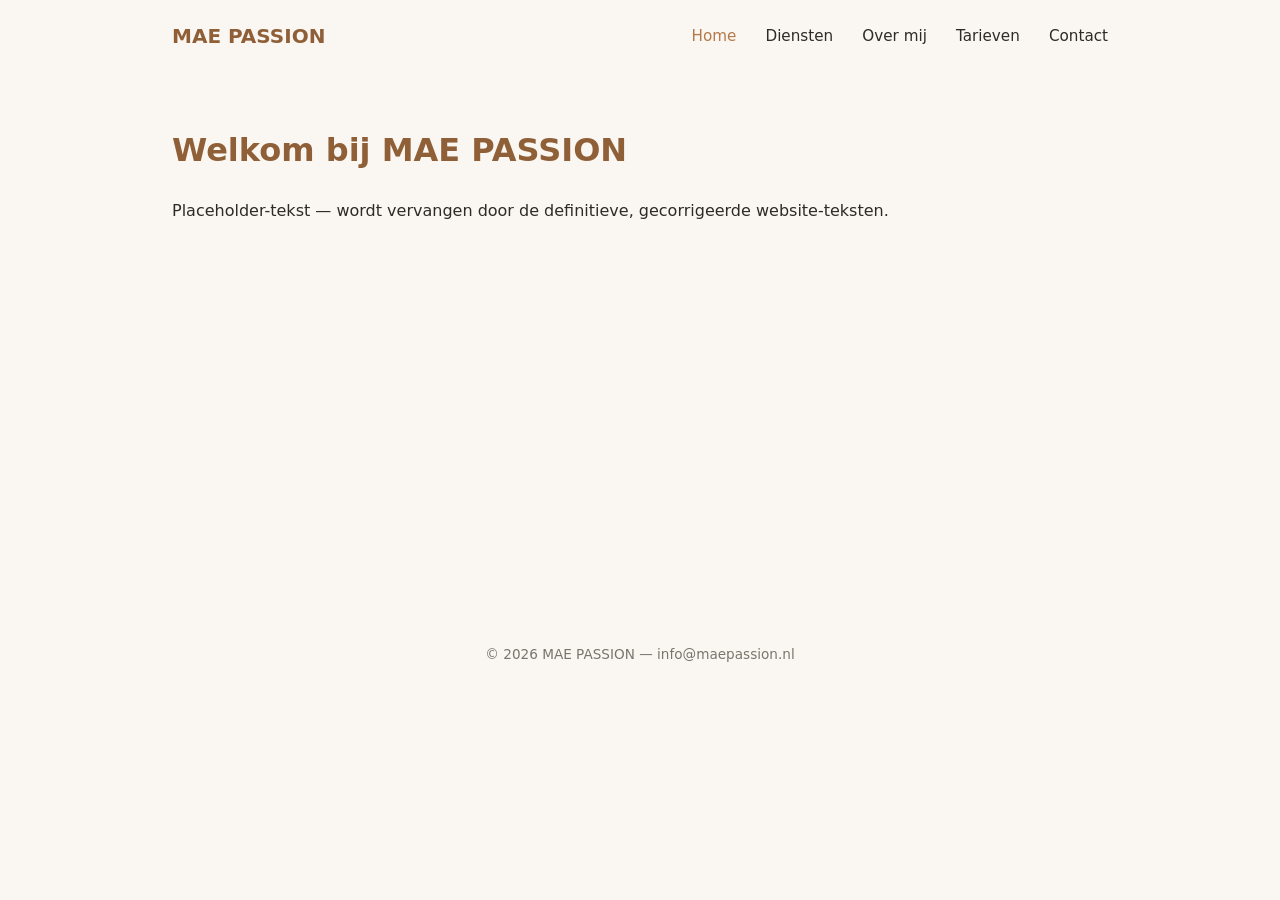
==== index.html @ b7785c4e "Initial scaffold: static site structure, pagina's, contactformulier stub" ====
<!DOCTYPE html>
<html lang="nl">
<head>
  <meta charset="UTF-8">
  <meta name="viewport" content="width=device-width, initial-scale=1.0">
  <title>MAE PASSION — Virtuele Assistente</title>
  <meta name="description" content="MAE PASSION is de virtuele assistente onderneming van Marinka. Ondersteuning op maat voor ondernemers.">
  <link rel="stylesheet" href="css/style.css">
</head>
<body>
  <header>
    <a class="logo" href="index.html">MAE PASSION</a>
    <nav>
      <a href="index.html" aria-current="page">Home</a>
      <a href="diensten.html">Diensten</a>
      <a href="over-mij.html">Over mij</a>
      <a href="tarieven.html">Tarieven</a>
      <a href="contact.html">Contact</a>
    </nav>
  </header>

  <main>
    <h1>Welkom bij MAE PASSION</h1>
    <p>Placeholder-tekst — wordt vervangen door de definitieve, gecorrigeerde website-teksten.</p>
  </main>

  <footer>
    &copy; 2026 MAE PASSION — info@maepassion.nl
  </footer>
</body>
</html>
---- css/style.css ----
:root {
  --color-bg: #faf7f2;
  --color-text: #2e2a26;
  --color-accent: #b5794a;
  --color-accent-dark: #8f5f38;
  --font-body: "Segoe UI", system-ui, sans-serif;
  --max-width: 1000px;
}

* { box-sizing: border-box; }

body {
  margin: 0;
  font-family: var(--font-body);
  background: var(--color-bg);
  color: var(--color-text);
  line-height: 1.6;
}

header {
  display: flex;
  justify-content: space-between;
  align-items: center;
  padding: 1.25rem 2rem;
  max-width: var(--max-width);
  margin: 0 auto;
}

header .logo {
  font-weight: 700;
  font-size: 1.25rem;
  color: var(--color-accent-dark);
  text-decoration: none;
}

nav a {
  margin-left: 1.5rem;
  color: var(--color-text);
  text-decoration: none;
  font-size: 0.95rem;
}

nav a:hover,
nav a[aria-current="page"] {
  color: var(--color-accent);
}

main {
  max-width: var(--max-width);
  margin: 0 auto;
  padding: 2rem;
  min-height: 60vh;
}

h1 {
  color: var(--color-accent-dark);
}

footer {
  text-align: center;
  padding: 2rem;
  font-size: 0.85rem;
  color: #7a746c;
}

form {
  display: grid;
  gap: 1rem;
  max-width: 480px;
}

label { font-weight: 600; }

input, textarea {
  padding: 0.6rem;
  border: 1px solid #ccc4b8;
  border-radius: 4px;
  font-family: inherit;
}

button {
  background: var(--color-accent);
  color: white;
  border: none;
  padding: 0.7rem 1.4rem;
  border-radius: 4px;
  cursor: pointer;
  font-size: 1rem;
}

button:hover { background: var(--color-accent-dark); }
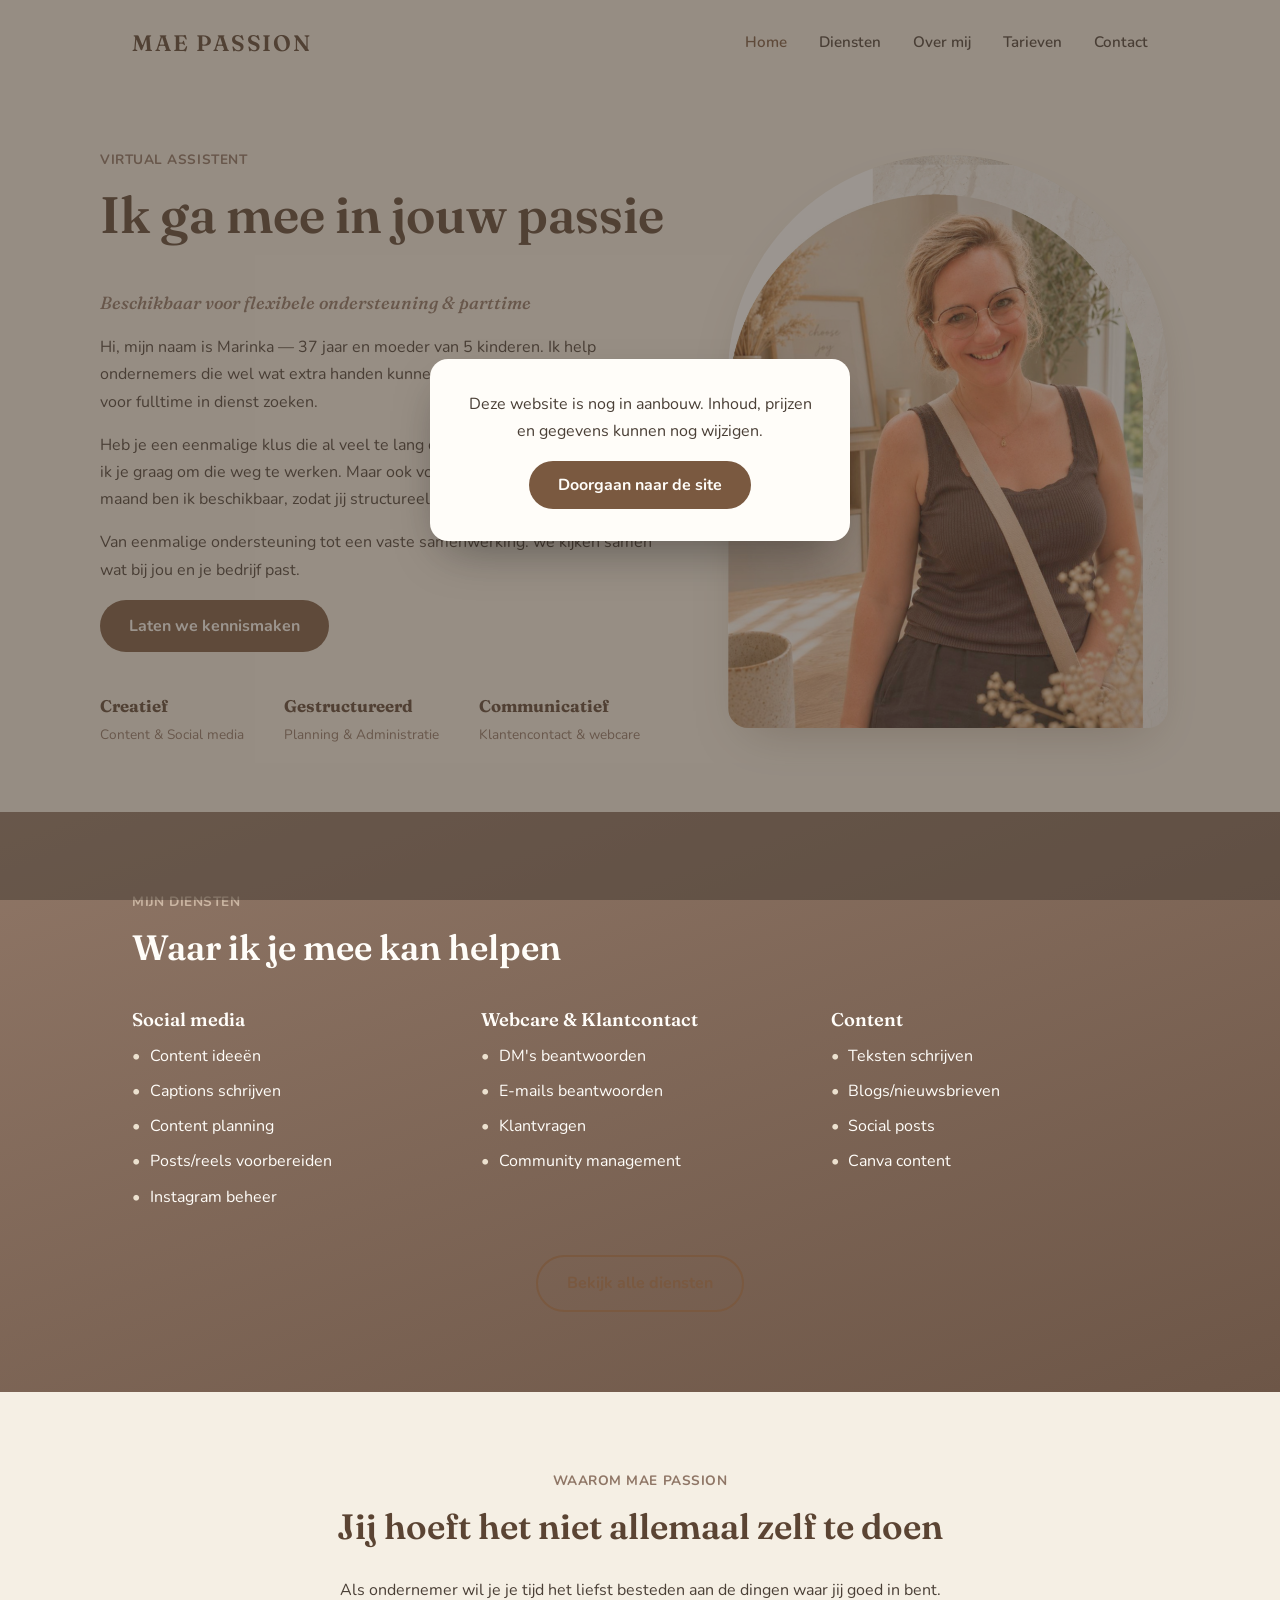
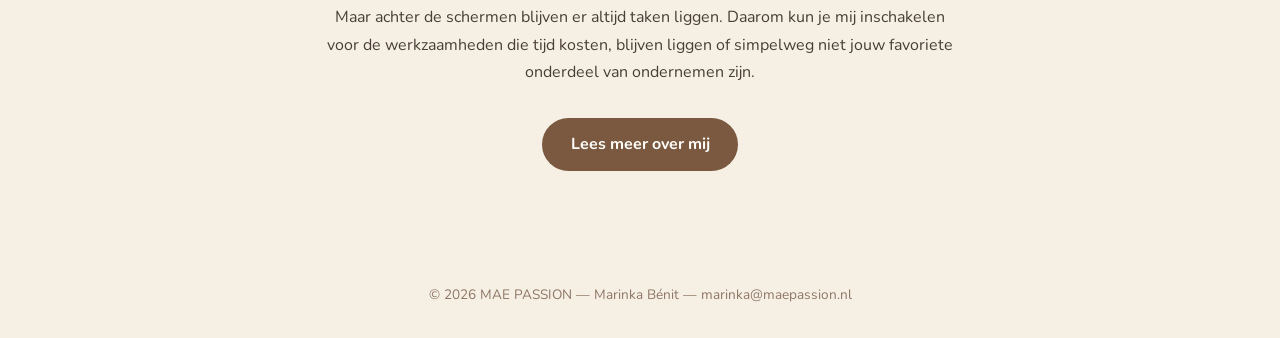
==== commit 3b6ab84f: "Nieuw design + echte content uit portfolio, profielfoto, in-aanbouw melding" ====
--- a/index.html
+++ b/index.html
@@ -3,13 +3,13 @@
 <head>
   <meta charset="UTF-8">
   <meta name="viewport" content="width=device-width, initial-scale=1.0">
-  <title>MAE PASSION — Virtuele Assistente</title>
-  <meta name="description" content="MAE PASSION is de virtuele assistente onderneming van Marinka. Ondersteuning op maat voor ondernemers.">
+  <title>MAE PASSION — Virtual Assistant</title>
+  <meta name="description" content="MAE PASSION is de virtual assistant onderneming van Marinka Bénit. Flexibele ondersteuning bij social media, content, communicatie en planning.">
   <link rel="stylesheet" href="css/style.css">
 </head>
 <body>
   <header>
-    <a class="logo" href="index.html">MAE PASSION</a>
+    <a class="logo" href="index.html">Mae Passion</a>
     <nav>
       <a href="index.html" aria-current="page">Home</a>
       <a href="diensten.html">Diensten</a>
@@ -20,12 +20,93 @@
   </header>
 
   <main>
-    <h1>Welkom bij MAE PASSION</h1>
-    <p>Placeholder-tekst — wordt vervangen door de definitieve, gecorrigeerde website-teksten.</p>
+    <section class="hero wrap">
+      <div class="hero-grid">
+        <div>
+          <p class="tag">Virtual assistent</p>
+          <h1>Ik ga mee in jouw passie</h1>
+          <p class="eyebrow">Beschikbaar voor flexibele ondersteuning &amp; parttime</p>
+
+          <p>Hi, mijn naam is Marinka — 37 jaar en moeder van 5 kinderen. Ik help ondernemers die wel wat extra handen kunnen gebruiken, maar niet iemand voor fulltime in dienst zoeken.</p>
+          <p>Heb je een eenmalige klus die al veel te lang op je to-do lijst staat? Dan help ik je graag om die weg te werken. Maar ook voor een aantal uren per week of maand ben ik beschikbaar, zodat jij structureel taken kunt uitbesteden.</p>
+          <p>Van eenmalige ondersteuning tot een vaste samenwerking: we kijken samen wat bij jou en je bedrijf past.</p>
+
+          <p><a class="btn" href="contact.html">Laten we kennismaken</a></p>
+
+          <div class="pillars">
+            <div class="pillar">
+              <strong>Creatief</strong>
+              <span>Content &amp; Social media</span>
+            </div>
+            <div class="pillar">
+              <strong>Gestructureerd</strong>
+              <span>Planning &amp; Administratie</span>
+            </div>
+            <div class="pillar">
+              <strong>Communicatief</strong>
+              <span>Klantencontact &amp; webcare</span>
+            </div>
+          </div>
+        </div>
+
+        <div class="hero-photo">
+          <img src="images/marinka.jpg" alt="Marinka Bénit, oprichter van MAE PASSION">
+        </div>
+      </div>
+    </section>
+
+    <section class="section-dark">
+      <div class="wrap">
+        <p class="tag">Mijn diensten</p>
+        <h2>Waar ik je mee kan helpen</h2>
+        <div class="grid-3">
+          <div class="service-card">
+            <h3>Social media</h3>
+            <ul>
+              <li>Content ideeën</li>
+              <li>Captions schrijven</li>
+              <li>Content planning</li>
+              <li>Posts/reels voorbereiden</li>
+              <li>Instagram beheer</li>
+            </ul>
+          </div>
+          <div class="service-card">
+            <h3>Webcare &amp; Klantcontact</h3>
+            <ul>
+              <li>DM's beantwoorden</li>
+              <li>E-mails beantwoorden</li>
+              <li>Klantvragen</li>
+              <li>Community management</li>
+            </ul>
+          </div>
+          <div class="service-card">
+            <h3>Content</h3>
+            <ul>
+              <li>Teksten schrijven</li>
+              <li>Blogs/nieuwsbrieven</li>
+              <li>Social posts</li>
+              <li>Canva content</li>
+            </ul>
+          </div>
+        </div>
+        <p class="center" style="margin-top:2.5rem;"><a class="btn-outline btn" href="diensten.html">Bekijk alle diensten</a></p>
+      </div>
+    </section>
+
+    <section class="section">
+      <div class="wrap center">
+        <p class="tag">Waarom Mae Passion</p>
+        <h2>Jij hoeft het niet allemaal zelf te doen</h2>
+        <p style="max-width:640px; margin:1rem auto 0;">Als ondernemer wil je je tijd het liefst besteden aan de dingen waar jij goed in bent. Maar achter de schermen blijven er altijd taken liggen. Daarom kun je mij inschakelen voor de werkzaamheden die tijd kosten, blijven liggen of simpelweg niet jouw favoriete onderdeel van ondernemen zijn.</p>
+        <p style="margin-top:2rem;"><a class="btn" href="over-mij.html">Lees meer over mij</a></p>
+      </div>
+    </section>
   </main>
 
   <footer>
-    &copy; 2026 MAE PASSION — info@maepassion.nl
+    &copy; 2026 MAE PASSION — Marinka Bénit — marinka@maepassion.nl
   </footer>
+
+  <script src="js/notice.js"></script>
 </body>
 </html>
--- a/css/style.css
+++ b/css/style.css
@@ -1,91 +1,422 @@
+@import url('https://fonts.googleapis.com/css2?family=Fraunces:ital,opsz,wght@0,9..144,400;0,9..144,500;0,9..144,600;1,9..144,500&family=Nunito:wght@400;600;700;800&display=swap');
+
 :root {
-  --color-bg: #faf7f2;
-  --color-text: #2e2a26;
-  --color-accent: #b5794a;
-  --color-accent-dark: #8f5f38;
-  --font-body: "Segoe UI", system-ui, sans-serif;
-  --max-width: 1000px;
+  --cream: #f5efe4;
+  --cream-alt: #ece1cf;
+  --mauve-dark: #6d5647;
+  --mauve-mid: #8f7666;
+  --mauve-soft: #cbb6a3;
+  --brown-text: #7a5940;
+  --brown-deep: #5b4433;
+  --ink: #4a3f36;
+  --white: #fffdf9;
+  --border-dash: #a8785a;
+  --max-width: 1080px;
+
+  --font-display: "Fraunces", Georgia, serif;
+  --font-body: "Nunito", "Segoe UI", system-ui, sans-serif;
 }
 
 * { box-sizing: border-box; }
+
+html { scroll-behavior: smooth; }
 
 body {
   margin: 0;
   font-family: var(--font-body);
-  background: var(--color-bg);
-  color: var(--color-text);
-  line-height: 1.6;
-}
-
+  background: var(--cream);
+  color: var(--ink);
+  line-height: 1.7;
+  font-size: 16px;
+}
+
+img { max-width: 100%; display: block; }
+
+.wrap {
+  max-width: var(--max-width);
+  margin: 0 auto;
+  padding: 0 2rem;
+}
+
+/* Header / nav */
 header {
   display: flex;
   justify-content: space-between;
   align-items: center;
-  padding: 1.25rem 2rem;
+  padding: 1.5rem 2rem;
   max-width: var(--max-width);
   margin: 0 auto;
 }
 
 header .logo {
-  font-weight: 700;
-  font-size: 1.25rem;
-  color: var(--color-accent-dark);
+  font-family: var(--font-display);
+  font-weight: 600;
+  font-size: 1.4rem;
+  letter-spacing: 0.08em;
+  color: var(--brown-deep);
   text-decoration: none;
+  text-transform: uppercase;
 }
 
 nav a {
-  margin-left: 1.5rem;
-  color: var(--color-text);
+  margin-left: 1.75rem;
+  color: var(--ink);
   text-decoration: none;
   font-size: 0.95rem;
+  font-weight: 600;
 }
 
 nav a:hover,
 nav a[aria-current="page"] {
-  color: var(--color-accent);
-}
-
-main {
-  max-width: var(--max-width);
+  color: var(--brown-text);
+}
+
+/* Headings */
+h1, h2, h3 {
+  font-family: var(--font-display);
+  color: var(--brown-deep);
+  font-weight: 600;
+  line-height: 1.2;
+  margin-top: 0;
+}
+
+h1 { font-size: clamp(2.2rem, 5vw, 3.2rem); }
+h2 { font-size: clamp(1.6rem, 3vw, 2.2rem); }
+
+.eyebrow {
+  font-family: var(--font-display);
+  font-style: italic;
+  font-weight: 500;
+  color: var(--mauve-mid);
+  font-size: 1.1rem;
+  margin: 0 0 0.25rem;
+}
+
+.tag {
+  font-size: 0.85rem;
+  font-weight: 700;
+  letter-spacing: 0.04em;
+  text-transform: uppercase;
+  color: var(--mauve-mid);
+}
+
+/* Hero */
+.hero {
+  padding: 3rem 0 4rem;
+}
+
+.hero-grid {
+  display: grid;
+  grid-template-columns: 1.1fr 0.9fr;
+  gap: 3rem;
+  align-items: center;
+}
+
+@media (max-width: 800px) {
+  .hero-grid { grid-template-columns: 1fr; }
+}
+
+.hero-photo {
+  border-radius: 260px 260px 24px 24px;
+  overflow: hidden;
+  box-shadow: 0 20px 50px -20px rgba(90, 65, 45, 0.35);
+  aspect-ratio: 1680 / 2187;
+  background: var(--cream-alt);
+  max-width: 440px;
   margin: 0 auto;
-  padding: 2rem;
-  min-height: 60vh;
-}
-
-h1 {
-  color: var(--color-accent-dark);
-}
+}
+
+.hero-photo img {
+  width: 100%;
+  height: 100%;
+  object-fit: cover;
+  object-position: center 15%;
+}
+
+.pillars {
+  display: flex;
+  gap: 2.5rem;
+  margin-top: 2.5rem;
+  flex-wrap: wrap;
+}
+
+.pillar strong {
+  display: block;
+  font-family: var(--font-display);
+  color: var(--brown-deep);
+  font-size: 1.05rem;
+}
+
+.pillar span {
+  font-size: 0.85rem;
+  color: var(--mauve-mid);
+}
+
+/* Buttons */
+.btn {
+  display: inline-block;
+  background: var(--brown-text);
+  color: var(--white);
+  border: none;
+  padding: 0.8rem 1.8rem;
+  border-radius: 999px;
+  cursor: pointer;
+  font-size: 1rem;
+  font-weight: 700;
+  font-family: var(--font-body);
+  text-decoration: none;
+  transition: background 0.2s ease;
+}
+
+.btn:hover { background: var(--brown-deep); }
+
+.btn-outline {
+  background: transparent;
+  border: 2px solid var(--brown-text);
+  color: var(--brown-text);
+}
+
+.btn-outline:hover { background: var(--brown-text); color: var(--white); }
+
+/* Dark section */
+.section-dark {
+  background: linear-gradient(160deg, var(--mauve-mid), var(--mauve-dark));
+  color: var(--white);
+  padding: 4rem 0;
+}
+
+.section-dark h2, .section-dark h3 { color: var(--white); }
+.section-dark .tag { color: var(--mauve-soft); }
+
+.section {
+  padding: 4rem 0;
+}
+
+.section-alt { background: var(--cream-alt); }
+
+/* Cards grid */
+.grid-3 {
+  display: grid;
+  grid-template-columns: repeat(3, 1fr);
+  gap: 2rem;
+  margin-top: 2.5rem;
+}
+
+@media (max-width: 800px) {
+  .grid-3 { grid-template-columns: 1fr; }
+}
+
+.service-card h3 { font-size: 1.15rem; margin-bottom: 0.5rem; }
+
+.service-card ul {
+  list-style: none;
+  padding: 0;
+  margin: 0;
+}
+
+.service-card li {
+  padding: 0.25rem 0;
+  padding-left: 1.1rem;
+  position: relative;
+}
+
+.service-card li::before {
+  content: "•";
+  position: absolute;
+  left: 0;
+  color: var(--border-dash);
+}
+
+.section-dark .service-card li::before { color: var(--cream-alt); }
+
+/* Pricing */
+.price-card {
+  border: 2px dashed var(--border-dash);
+  border-radius: 18px;
+  padding: 2rem 1.5rem;
+  text-align: center;
+  background: var(--white);
+}
+
+.amount {
+  font-family: var(--font-display);
+  font-size: 2rem;
+  color: var(--brown-deep);
+  margin: 0.5rem 0;
+}
+
+.price-card .rate {
+  color: var(--mauve-mid);
+  font-size: 0.9rem;
+  margin-top: 0.75rem;
+}
+
+.price-highlight {
+  background: var(--white);
+  border-radius: 24px;
+  padding: 2.5rem;
+  text-align: center;
+  margin-bottom: 2.5rem;
+}
+
+/* Steps */
+.steps {
+  display: grid;
+  grid-template-columns: repeat(4, 1fr);
+  gap: 1.5rem;
+  margin-top: 2.5rem;
+}
+
+@media (max-width: 800px) {
+  .steps { grid-template-columns: 1fr 1fr; }
+}
+
+.step .num {
+  font-family: var(--font-display);
+  font-size: 1.8rem;
+  color: var(--mauve-soft);
+}
+
+.step strong {
+  display: block;
+  color: var(--brown-deep);
+  margin-bottom: 0.3rem;
+}
+
+/* Traits list */
+.traits {
+  display: grid;
+  grid-template-columns: 1fr 1fr;
+  gap: 1.25rem 3rem;
+  margin-top: 2rem;
+}
+
+@media (max-width: 700px) {
+  .traits { grid-template-columns: 1fr; }
+}
+
+.traits strong { color: var(--brown-deep); }
+
+.badge-circle {
+  width: 190px;
+  height: 190px;
+  border-radius: 50%;
+  background: var(--cream-alt);
+  border: 1px solid var(--mauve-soft);
+  display: flex;
+  align-items: center;
+  justify-content: center;
+  text-align: center;
+  margin: 0 auto 2.5rem;
+  padding: 1rem;
+}
+
+.badge-circle span {
+  font-family: var(--font-display);
+  font-style: italic;
+  color: var(--brown-deep);
+  font-size: 1.15rem;
+}
+
+/* Stats */
+.stats {
+  display: flex;
+  gap: 3rem;
+  margin: 2rem 0;
+  flex-wrap: wrap;
+}
+
+.stat .num {
+  font-family: var(--font-display);
+  font-size: 2rem;
+  color: var(--brown-deep);
+}
+
+.stat span { color: var(--mauve-mid); font-size: 0.9rem; }
+
+/* Footer / contact */
+.contact-section {
+  text-align: center;
+  padding: 4rem 0 2rem;
+}
+
+.contact-links {
+  display: flex;
+  justify-content: center;
+  gap: 2rem;
+  flex-wrap: wrap;
+  margin: 1.5rem 0 2.5rem;
+  font-weight: 700;
+}
+
+.contact-links a { color: var(--brown-text); text-decoration: none; }
+.contact-links a:hover { text-decoration: underline; }
 
 footer {
   text-align: center;
   padding: 2rem;
   font-size: 0.85rem;
-  color: #7a746c;
-}
-
+  color: var(--mauve-mid);
+}
+
+/* Form */
 form {
   display: grid;
-  gap: 1rem;
-  max-width: 480px;
-}
-
-label { font-weight: 600; }
+  gap: 1.1rem;
+  max-width: 520px;
+  margin: 2rem auto 0;
+  text-align: left;
+}
+
+label { font-weight: 700; color: var(--brown-deep); }
 
 input, textarea {
-  padding: 0.6rem;
-  border: 1px solid #ccc4b8;
-  border-radius: 4px;
+  padding: 0.7rem 0.9rem;
+  border: 1px solid var(--mauve-soft);
+  border-radius: 10px;
   font-family: inherit;
-}
-
-button {
-  background: var(--color-accent);
-  color: white;
-  border: none;
-  padding: 0.7rem 1.4rem;
-  border-radius: 4px;
-  cursor: pointer;
   font-size: 1rem;
-}
-
-button:hover { background: var(--color-accent-dark); }
+  background: var(--white);
+}
+
+input:focus, textarea:focus {
+  outline: 2px solid var(--brown-text);
+  outline-offset: 1px;
+}
+
+#form-status { color: var(--mauve-mid); min-height: 1.2em; }
+
+.note {
+  font-size: 0.85rem;
+  color: var(--mauve-mid);
+  text-align: center;
+  margin-top: 1.5rem;
+}
+
+.center { text-align: center; }
+
+/* In-aanbouw melding */
+.mp-notice-overlay {
+  position: fixed;
+  inset: 0;
+  background: rgba(74, 63, 54, 0.55);
+  display: flex;
+  align-items: center;
+  justify-content: center;
+  padding: 1.5rem;
+  z-index: 1000;
+}
+
+.mp-notice {
+  background: var(--white);
+  border-radius: 18px;
+  padding: 2rem;
+  max-width: 420px;
+  text-align: center;
+  box-shadow: 0 20px 50px -15px rgba(0, 0, 0, 0.4);
+}
+
+.mp-notice p {
+  margin-top: 0;
+  color: var(--ink);
+}
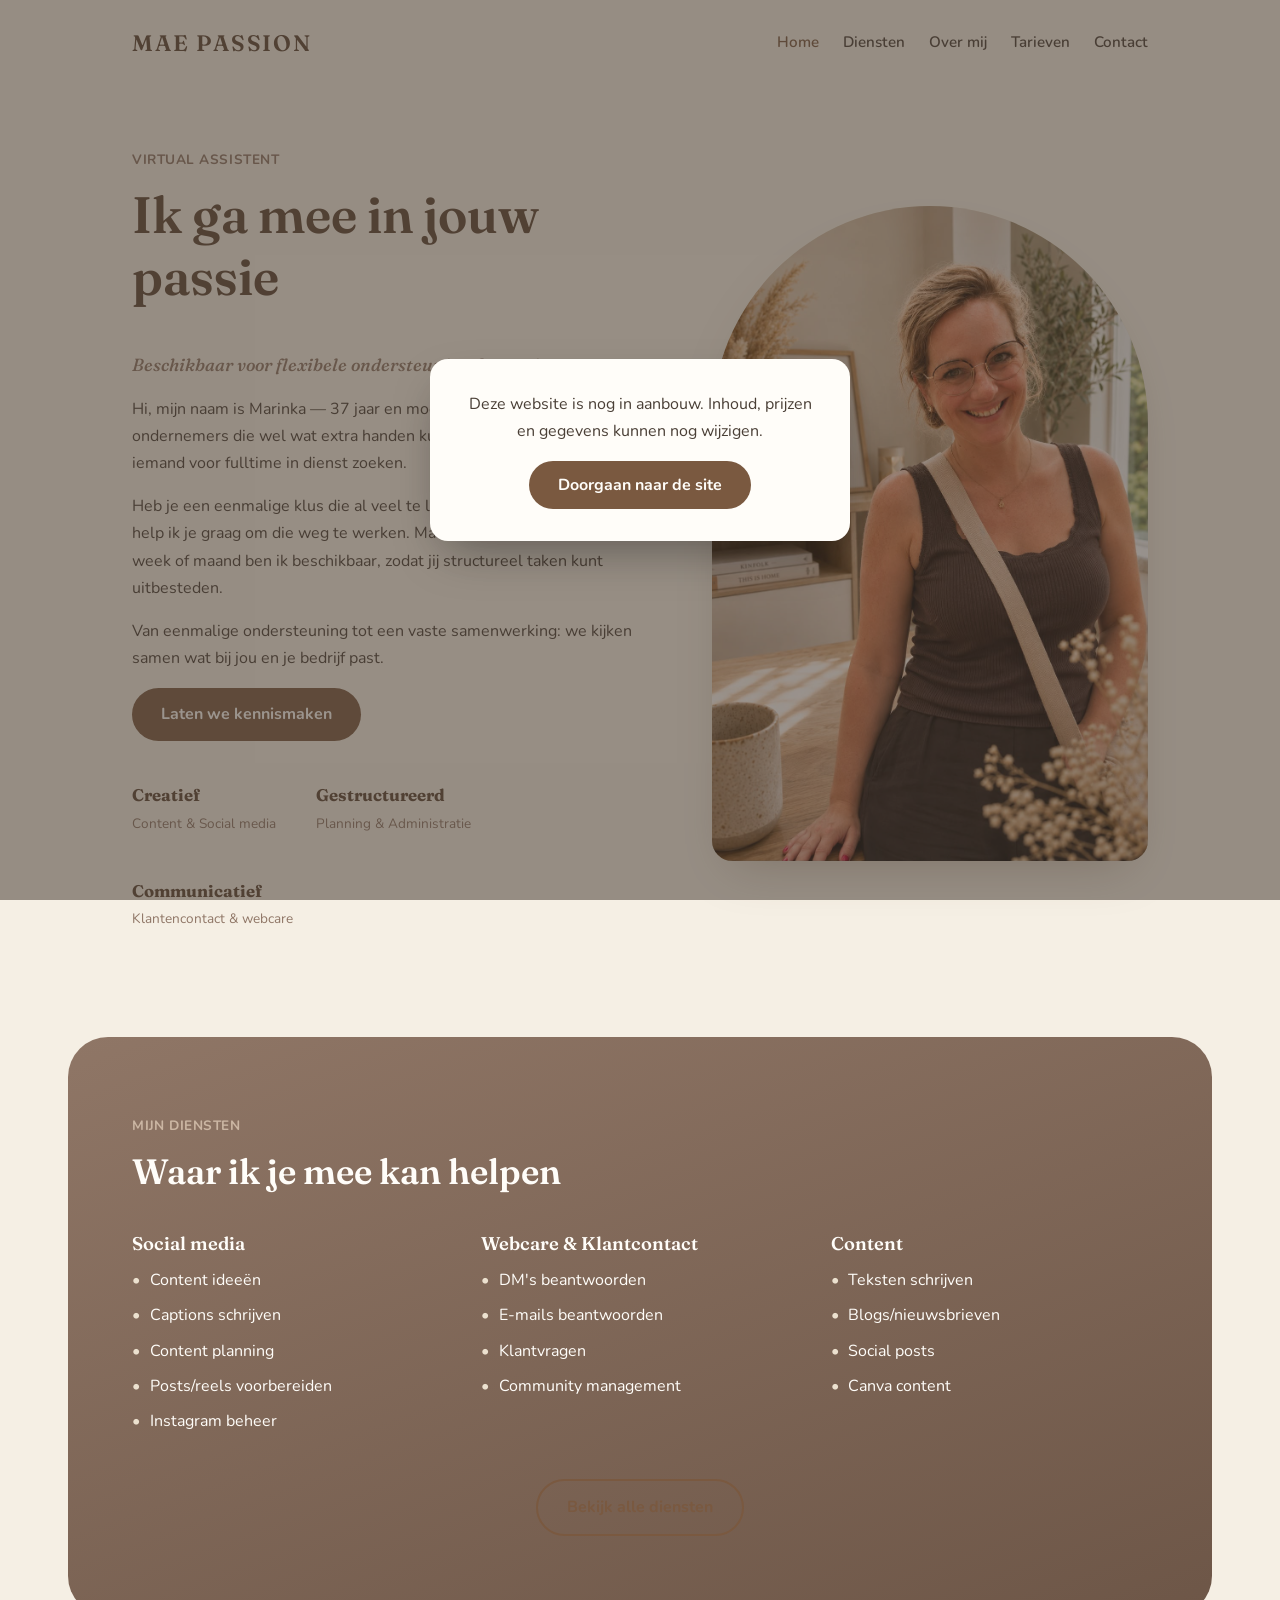
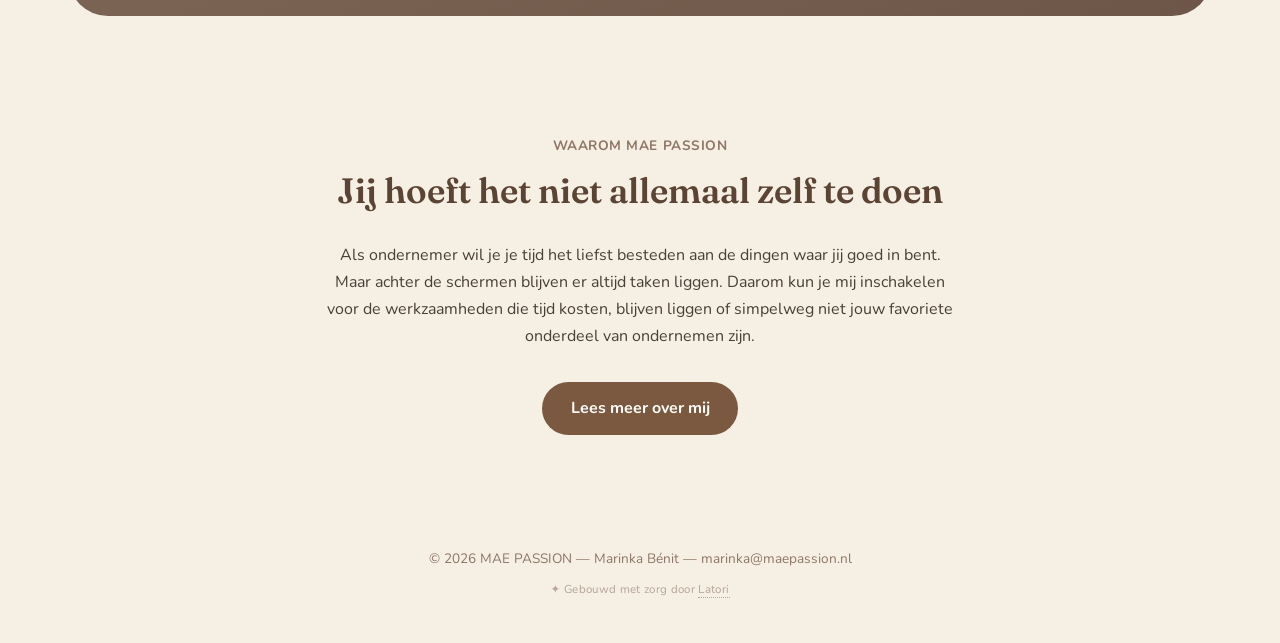
==== commit 6625fde3: "Subtiele 'Gebouwd door Latori' credit in de footer" ====
--- a/index.html
+++ b/index.html
@@ -105,6 +105,7 @@
 
   <footer>
     &copy; 2026 MAE PASSION — Marinka Bénit — marinka@maepassion.nl
+    <p class="credit">✦ Gebouwd met zorg door <a href="https://latori.nl" target="_blank" rel="noopener">Latori</a></p>
   </footer>
 
   <script src="js/notice.js"></script>
--- a/css/style.css
+++ b/css/style.css
@@ -43,6 +43,8 @@
   display: flex;
   justify-content: space-between;
   align-items: center;
+  flex-wrap: wrap;
+  gap: 0.75rem 1.5rem;
   padding: 1.5rem 2rem;
   max-width: var(--max-width);
   margin: 0 auto;
@@ -58,12 +60,32 @@
   text-transform: uppercase;
 }
 
+nav {
+  display: flex;
+  flex-wrap: wrap;
+  gap: 0.5rem 1.5rem;
+}
+
 nav a {
-  margin-left: 1.75rem;
   color: var(--ink);
   text-decoration: none;
   font-size: 0.95rem;
   font-weight: 600;
+  white-space: nowrap;
+}
+
+@media (max-width: 640px) {
+  header {
+    justify-content: center;
+    text-align: center;
+    row-gap: 1.1rem;
+    margin-bottom: 1rem;
+  }
+
+  nav {
+    justify-content: center;
+    row-gap: 0.75rem;
+  }
 }
 
 nav a:hover,
@@ -102,7 +124,8 @@
 
 /* Hero */
 .hero {
-  padding: 3rem 0 4rem;
+  padding-top: 3rem;
+  padding-bottom: 4rem;
 }
 
 .hero-grid {
@@ -120,7 +143,7 @@
   border-radius: 260px 260px 24px 24px;
   overflow: hidden;
   box-shadow: 0 20px 50px -20px rgba(90, 65, 45, 0.35);
-  aspect-ratio: 1680 / 2187;
+  aspect-ratio: 1023 / 1537;
   background: var(--cream-alt);
   max-width: 440px;
   margin: 0 auto;
@@ -182,7 +205,18 @@
 .section-dark {
   background: linear-gradient(160deg, var(--mauve-mid), var(--mauve-dark));
   color: var(--white);
-  padding: 4rem 0;
+  padding: 3rem 0;
+  border-radius: 28px;
+  margin: 2rem 1rem;
+}
+
+@media (min-width: 900px) {
+  .section-dark {
+    padding: 4rem 0;
+    border-radius: 40px;
+    max-width: calc(var(--max-width) + 4rem);
+    margin: 2.5rem auto;
+  }
 }
 
 .section-dark h2, .section-dark h3 { color: var(--white); }
@@ -337,20 +371,37 @@
 /* Footer / contact */
 .contact-section {
   text-align: center;
-  padding: 4rem 0 2rem;
+  padding-top: 4rem;
+  padding-bottom: 2rem;
 }
 
 .contact-links {
   display: flex;
-  justify-content: center;
-  gap: 2rem;
-  flex-wrap: wrap;
+  flex-direction: column;
+  align-items: center;
+  gap: 1rem;
   margin: 1.5rem 0 2.5rem;
   font-weight: 700;
 }
 
-.contact-links a { color: var(--brown-text); text-decoration: none; }
+.contact-links a {
+  display: inline-flex;
+  align-items: center;
+  gap: 0.5rem;
+  color: var(--brown-text);
+  text-decoration: none;
+}
+
 .contact-links a:hover { text-decoration: underline; }
+
+@media (min-width: 640px) {
+  .contact-links {
+    flex-direction: row;
+    justify-content: center;
+    flex-wrap: wrap;
+    gap: 2rem;
+  }
+}
 
 footer {
   text-align: center;
@@ -358,6 +409,22 @@
   font-size: 0.85rem;
   color: var(--mauve-mid);
 }
+
+.credit {
+  margin-top: 0.6rem;
+  font-size: 0.72rem;
+  letter-spacing: 0.03em;
+  opacity: 0.6;
+}
+
+.credit a {
+  color: inherit;
+  text-decoration: none;
+  border-bottom: 1px dotted currentColor;
+  transition: opacity 0.2s ease;
+}
+
+.credit a:hover { opacity: 0.85; }
 
 /* Form */
 form {
@@ -368,9 +435,16 @@
   text-align: left;
 }
 
+form > div {
+  display: flex;
+  flex-direction: column;
+  gap: 0.4rem;
+}
+
 label { font-weight: 700; color: var(--brown-deep); }
 
 input, textarea {
+  width: 100%;
   padding: 0.7rem 0.9rem;
   border: 1px solid var(--mauve-soft);
   border-radius: 10px;
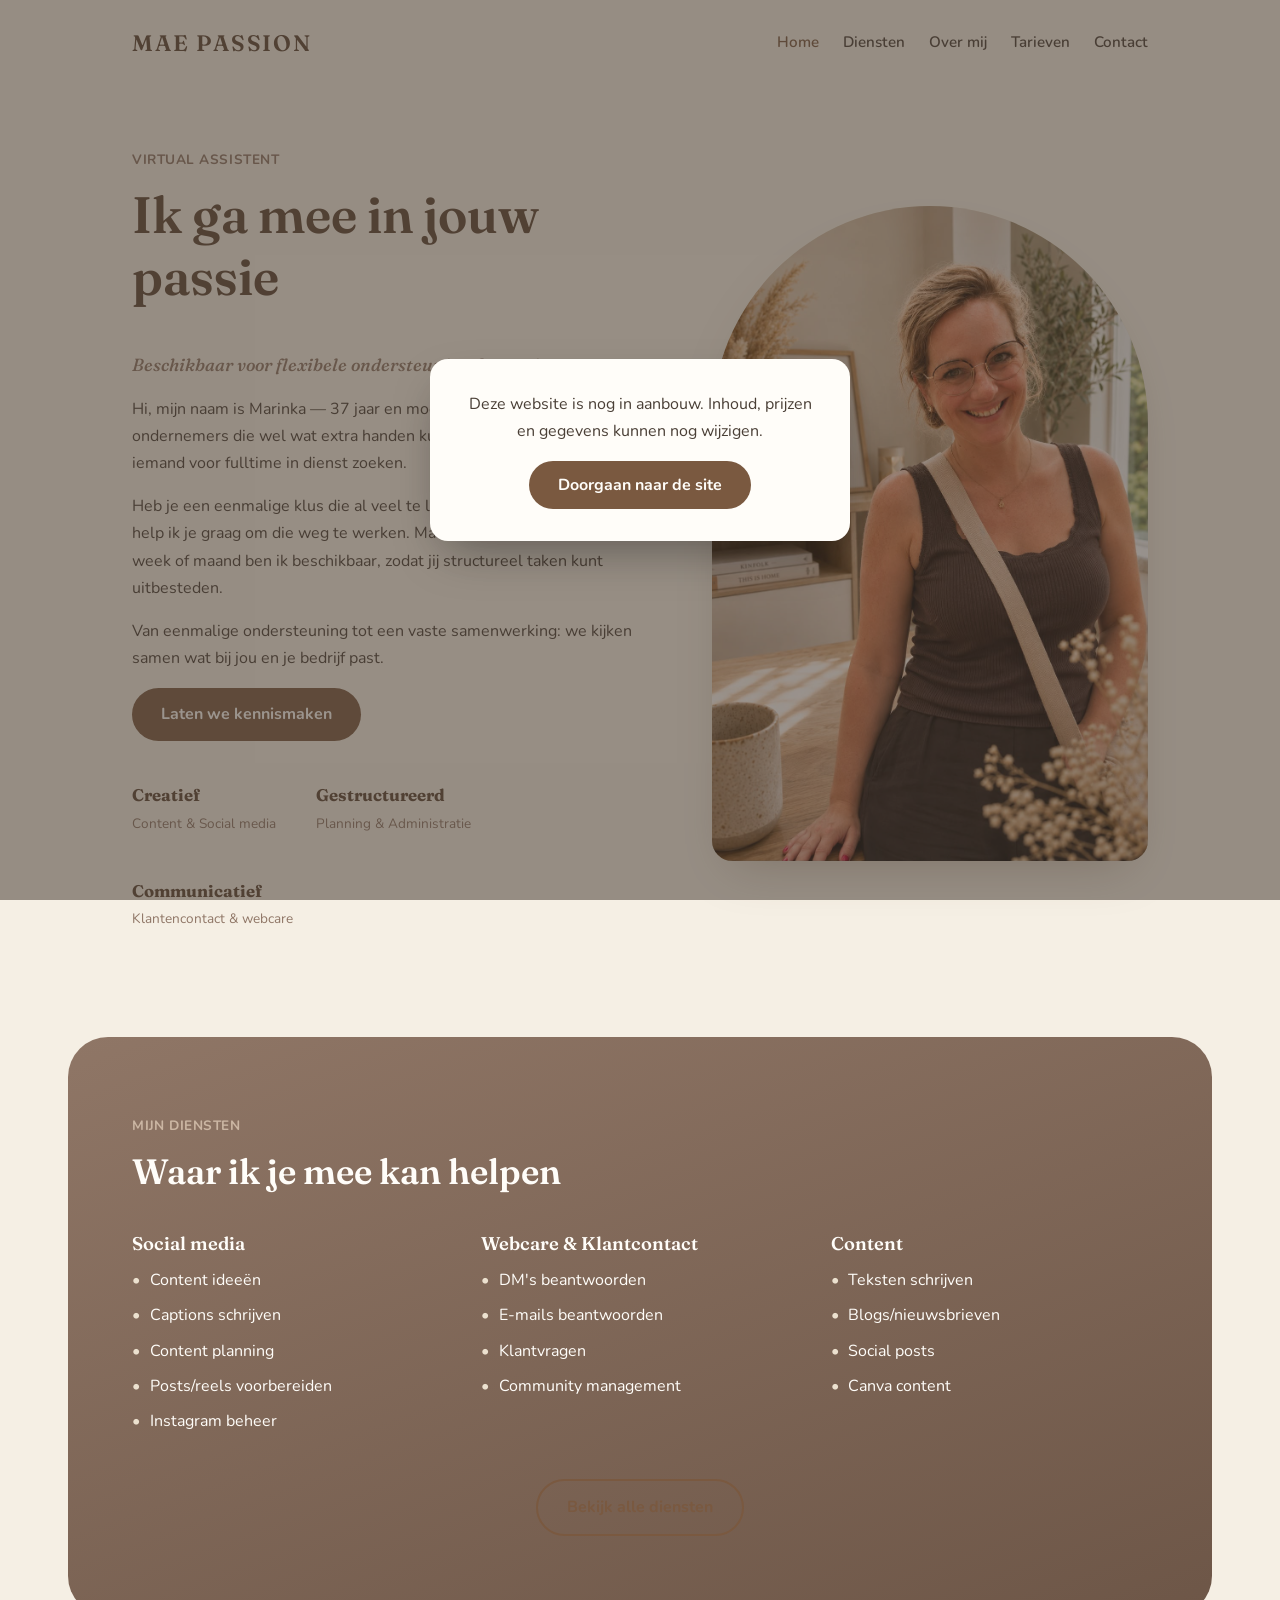
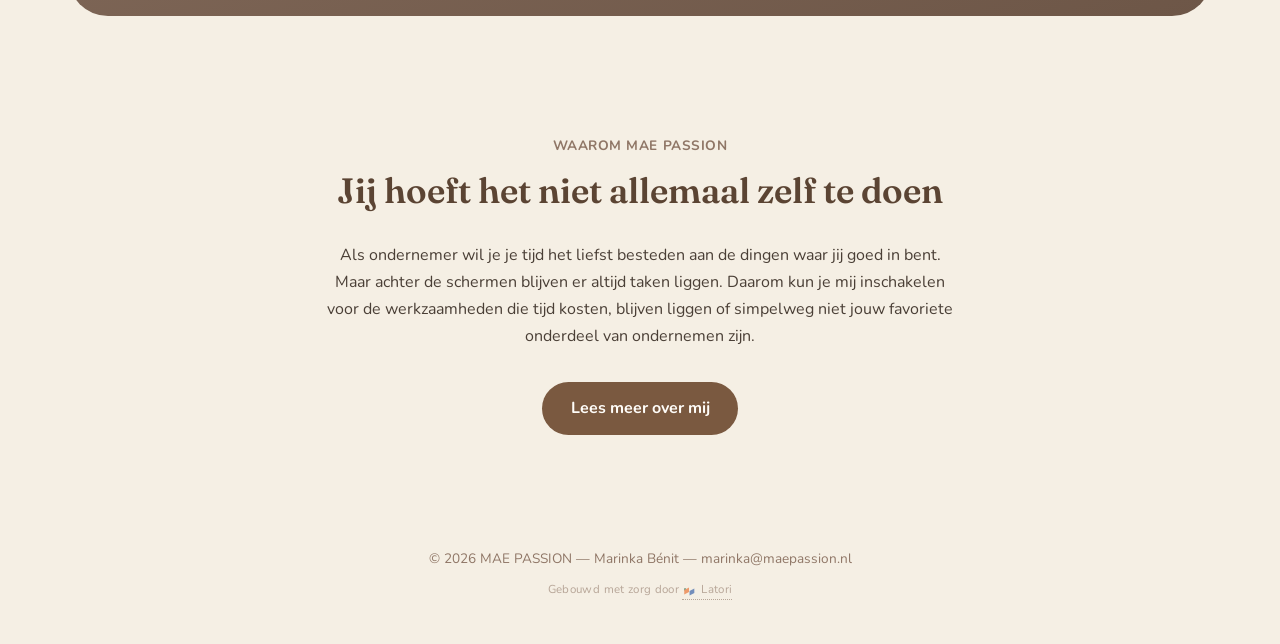
==== commit ba86305e: "Latori-logo toegevoegd aan de footer-credit" ====
--- a/index.html
+++ b/index.html
@@ -57,10 +57,10 @@
 
     <section class="section-dark">
       <div class="wrap">
-        <p class="tag">Mijn diensten</p>
-        <h2>Waar ik je mee kan helpen</h2>
-        <div class="grid-3">
-          <div class="service-card">
+        <p class="tag reveal">Mijn diensten</p>
+        <h2 class="reveal">Waar ik je mee kan helpen</h2>
+        <div class="grid-3 reveal-group">
+          <div class="service-card reveal">
             <h3>Social media</h3>
             <ul>
               <li>Content ideeën</li>
@@ -70,7 +70,7 @@
               <li>Instagram beheer</li>
             </ul>
           </div>
-          <div class="service-card">
+          <div class="service-card reveal">
             <h3>Webcare &amp; Klantcontact</h3>
             <ul>
               <li>DM's beantwoorden</li>
@@ -79,7 +79,7 @@
               <li>Community management</li>
             </ul>
           </div>
-          <div class="service-card">
+          <div class="service-card reveal">
             <h3>Content</h3>
             <ul>
               <li>Teksten schrijven</li>
@@ -95,9 +95,9 @@
 
     <section class="section">
       <div class="wrap center">
-        <p class="tag">Waarom Mae Passion</p>
-        <h2>Jij hoeft het niet allemaal zelf te doen</h2>
-        <p style="max-width:640px; margin:1rem auto 0;">Als ondernemer wil je je tijd het liefst besteden aan de dingen waar jij goed in bent. Maar achter de schermen blijven er altijd taken liggen. Daarom kun je mij inschakelen voor de werkzaamheden die tijd kosten, blijven liggen of simpelweg niet jouw favoriete onderdeel van ondernemen zijn.</p>
+        <p class="tag reveal">Waarom Mae Passion</p>
+        <h2 class="reveal">Jij hoeft het niet allemaal zelf te doen</h2>
+        <p class="reveal" style="max-width:640px; margin:1rem auto 0;">Als ondernemer wil je je tijd het liefst besteden aan de dingen waar jij goed in bent. Maar achter de schermen blijven er altijd taken liggen. Daarom kun je mij inschakelen voor de werkzaamheden die tijd kosten, blijven liggen of simpelweg niet jouw favoriete onderdeel van ondernemen zijn.</p>
         <p style="margin-top:2rem;"><a class="btn" href="over-mij.html">Lees meer over mij</a></p>
       </div>
     </section>
@@ -105,9 +105,10 @@
 
   <footer>
     &copy; 2026 MAE PASSION — Marinka Bénit — marinka@maepassion.nl
-    <p class="credit">✦ Gebouwd met zorg door <a href="https://latori.nl" target="_blank" rel="noopener">Latori</a></p>
+    <p class="credit">Gebouwd met zorg door <a href="https://latori.nl" target="_blank" rel="noopener"><img src="images/latori-logo.svg" alt="" width="14" height="14"> Latori</a></p>
   </footer>
 
   <script src="js/notice.js"></script>
+  <script src="js/reveal.js"></script>
 </body>
 </html>
--- a/css/style.css
+++ b/css/style.css
@@ -418,10 +418,20 @@
 }
 
 .credit a {
+  display: inline-flex;
+  align-items: center;
+  gap: 0.3rem;
   color: inherit;
   text-decoration: none;
   border-bottom: 1px dotted currentColor;
   transition: opacity 0.2s ease;
+  vertical-align: middle;
+}
+
+.credit img {
+  width: 14px;
+  height: 14px;
+  display: inline-block;
 }
 
 .credit a:hover { opacity: 0.85; }
@@ -469,6 +479,30 @@
 
 .center { text-align: center; }
 
+/* Scroll reveal */
+.reveal {
+  opacity: 0;
+  transform: translateY(22px);
+  transition: opacity 0.7s ease, transform 0.7s ease;
+}
+
+.reveal.is-visible {
+  opacity: 1;
+  transform: translateY(0);
+}
+
+.reveal-group .reveal:nth-child(2) { transition-delay: 0.08s; }
+.reveal-group .reveal:nth-child(3) { transition-delay: 0.16s; }
+.reveal-group .reveal:nth-child(4) { transition-delay: 0.24s; }
+
+@media (prefers-reduced-motion: reduce) {
+  .reveal {
+    opacity: 1;
+    transform: none;
+    transition: none;
+  }
+}
+
 /* In-aanbouw melding */
 .mp-notice-overlay {
   position: fixed;
